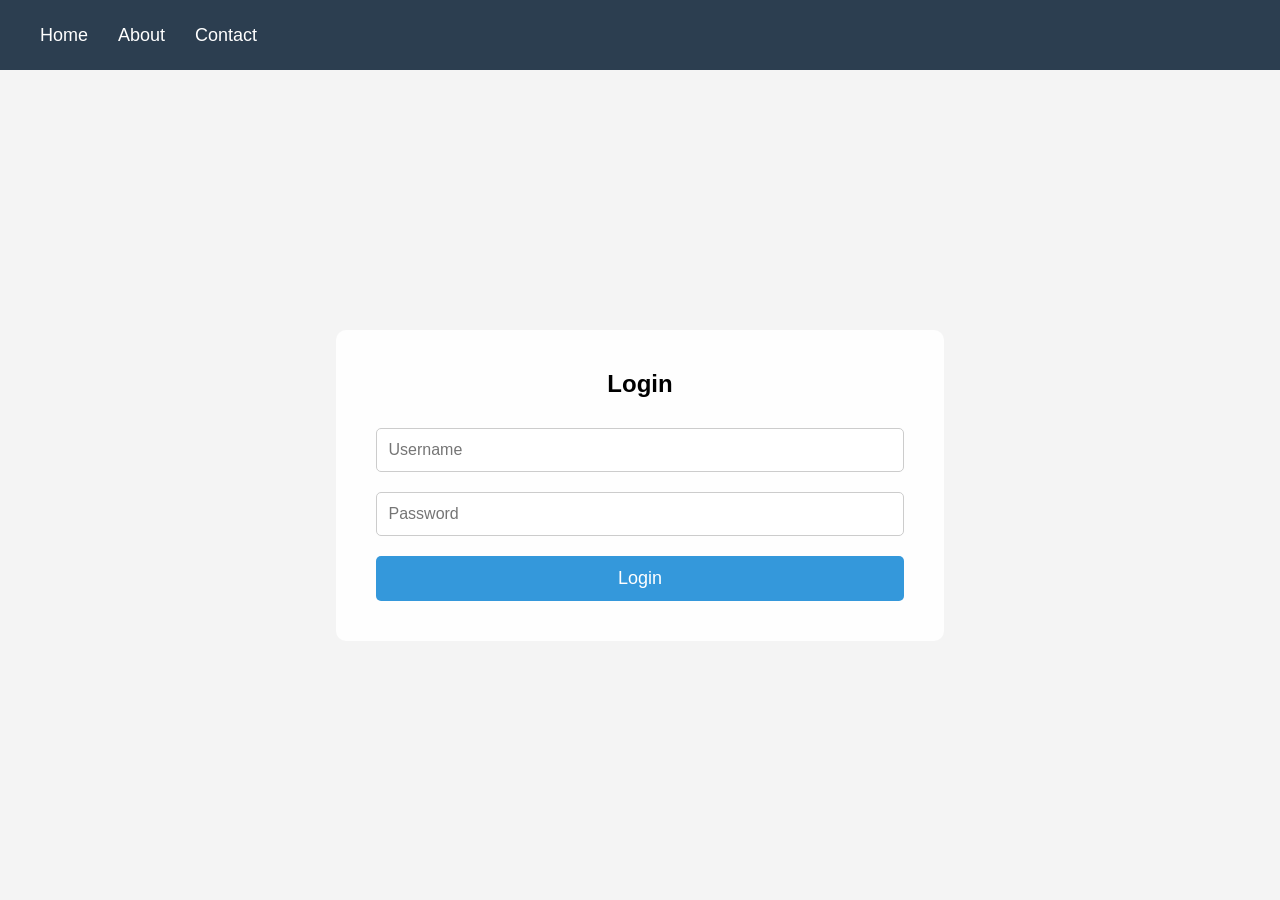
==== login.html @ f130b1fc "Created a login page" ====
<!DOCTYPE html>
<html lang="en">

<head>
    <meta charset="UTF-8">
    <meta name="viewport" content="width=device-width, initial-scale=1.0">
    <title> Login Page</title>
    <link rel="stylesheet" href="login.css">
</head>

<body>
    <header>
    <ul>
        <li><a href="#">Home</a></li>
        <li><a href="#">About</a></li>
        <li><a href="#">Contact</a></li>
    </ul>
</header>

<div class="container">
    <div class="login-box">
        <h2>Login</h2>

        <form>
            <input type="text" placeholder="Username">

            <input type="password" placeholder="Password">

            <button type="submit">Login</button>
        </form>
    </div>
</div>

</html>
---- login.css ----
* {
    margin: 0;
    padding: 0;
    font-family: 'Poppins', sans-serif;
    box-sizing: border-box;
}

body {
    background-image: url("login.jpg");
    background-size: cover;
    background-position: center;
    background-repeat: no-repeat;
}


header {
    height: 70px;
    background: #2c3e50;
    display: flex;
    align-items: center;
}

ul {
    list-style: none;
    display: flex;
    gap: 30px;
    margin-left: 40px;
}

a {
    color: white;
    text-decoration: none;
    font-size: 18px;
}

.container {

    height: calc(100vh - 70px);
    display: flex;
    justify-content: center;
    align-items: center;
    background: #f4f4f4;
}

.login-box{
    /* width:350px;
    background:white;
    padding:40px;
    border-radius:10px;
    box-shadow:0 0 20px rgba(0,0,0,.2); */
      background: rgba(255,255,255,0.9);
    padding: 40px;
    border-radius: 10px;
}

.login-box h2{
    text-align:center;
    margin-bottom:30px;
}

input{
    width:100%;
    padding:12px;
    margin-bottom:20px;
    border:1px solid #ccc;
    border-radius:5px;
    font-size:16px;
}

button{
    width:100%;
    padding:12px;
    border:none;
    background:#3498db;
    color:white;
    font-size:18px;
    border-radius:5px;
    cursor:pointer;
}

button:hover{
    background:#2980b9;
}


/* form {
    display: flex;
    flex-direction: column;
    align-items: center;
    margin-top: 20px;
} */
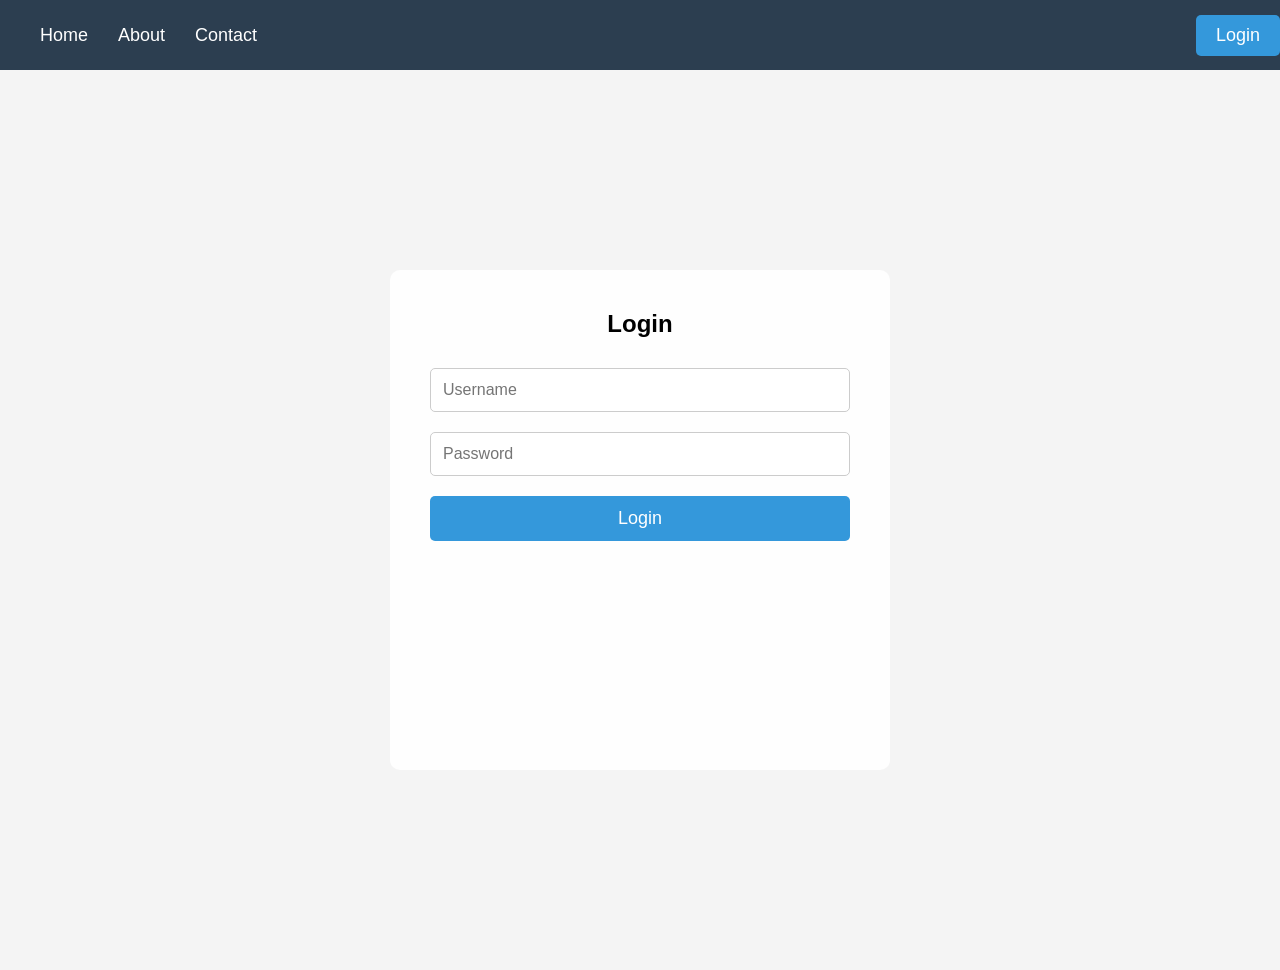
==== commit 848979b1: "Added the login btn in header" ====
--- a/login.html
+++ b/login.html
@@ -15,6 +15,9 @@
         <li><a href="#">About</a></li>
         <li><a href="#">Contact</a></li>
     </ul>
+    <div class="login-btn">
+        <a href="#"></a>Login</a>
+    </div>
 </header>
 
 <div class="container">
--- a/login.css
+++ b/login.css
@@ -33,9 +33,25 @@
     font-size: 18px;
 }
 
+.login-btn{
+    color: white;
+    text-decoration: none;
+    font-size: 18px;
+    margin-left: auto;
+    padding: 10px 20px;
+    border-radius: 5px;
+    background: #3498db;
+    transition: background 0.3s;
+    cursor: pointer;
+}
+
+.login-btn:hover{
+    background: #2980b9;
+}
+
 .container {
 
-    height: calc(100vh - 70px);
+    height: 100vh;
     display: flex;
     justify-content: center;
     align-items: center;
@@ -43,11 +59,8 @@
 }
 
 .login-box{
-    /* width:350px;
-    background:white;
-    padding:40px;
-    border-radius:10px;
-    box-shadow:0 0 20px rgba(0,0,0,.2); */
+    width:500px;
+    height:500px;
       background: rgba(255,255,255,0.9);
     padding: 40px;
     border-radius: 10px;
